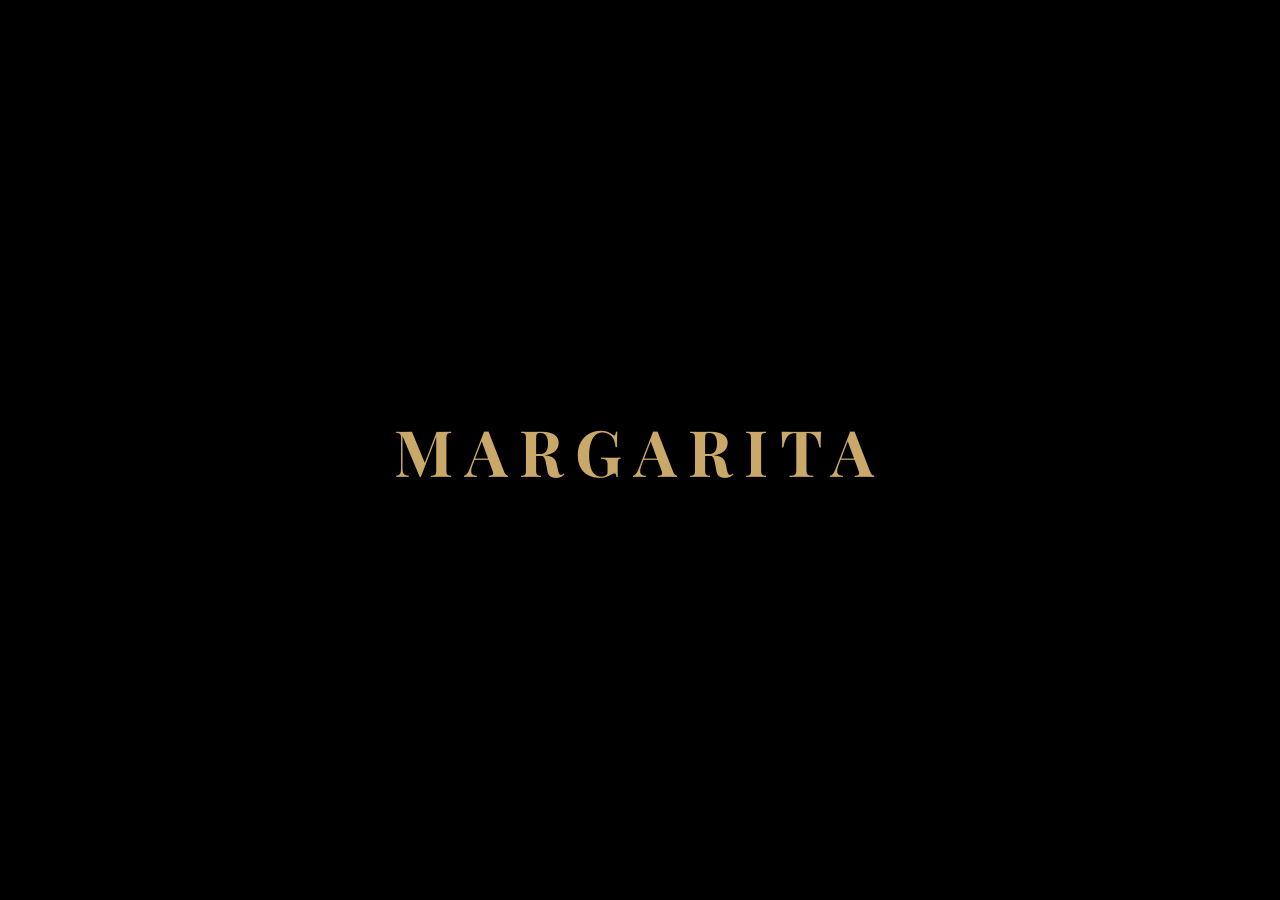
==== index.html @ dae19d85 "Number one" ====
<!DOCTYPE html>
<html lang="es">

<head>

  <meta charset="UTF-8">
  <meta name="viewport" content="width=device-width, initial-scale=1.0">

  <title>Margarita Aguilar Ruiz</title>

  <!-- FONTS -->

  <link rel="preconnect" href="https://fonts.googleapis.com">

  <link href="https://fonts.googleapis.com/css2?family=Playfair+Display:wght@400;600;700&family=Poppins:wght@300;400;500;600&display=swap" rel="stylesheet">

  <!-- CSS -->

  <link rel="stylesheet" href="style.css">

  <!-- GSAP -->

  <script src="https://cdnjs.cloudflare.com/ajax/libs/gsap/3.12.5/gsap.min.js"></script>

  <!-- SCROLL TRIGGER -->

  <script src="https://cdnjs.cloudflare.com/ajax/libs/gsap/3.12.5/ScrollTrigger.min.js"></script>

</head>

<body>

  <!-- LOADER -->

  <div class="loader">

    <h1>MARGARITA</h1>

  </div>

  <!-- NAVBAR -->

  <header class="navbar">

    <div class="logo">

      Margarita Aguilar Ruiz

    </div>

    <!-- MENU DESKTOP -->

    <nav class="desktop-nav">

<a href="index.html">Inicio</a>
<a href="obras.html">Obras</a>
<a href="autora.html">Autora</a>
<a href="blog.html">Blog</a>
<a href="contacto.html">Contacto</a>

    </nav>

    <!-- MENU MOBILE BUTTON -->

    <div class="menu-btn">

      <span></span>
      <span></span>
      <span></span>

    </div>

  </header>

  <!-- MOBILE MENU -->

  <div class="mobile-menu">

   <a href="index.html">Inicio</a>
<a href="obras.html">Obras</a>
<a href="autora.html">Autora</a>
<a href="blog.html">Blog</a>
<a href="contacto.html">Contacto</a>

  </div>

  <!-- HERO -->

  <section class="hero">

    <!-- OVERLAY -->

    <div class="overlay"></div>

    <!-- PARTICLES -->

    <div class="particles"></div>

    <!-- GLOW -->

    <div class="glow glow1"></div>
    <div class="glow glow2"></div>

    <!-- CONTENT -->

    <div class="hero-content">

      <p class="subtitle">

        Escritora contemporánea

      </p>

      <h1>

        Las historias no se cuentan...
        <span>se viven.</span>

      </h1>

      <p class="description">

        Literatura emocional, humana y cinematográfica.

      </p>

      <button class="hero-btn">

        Explorar obras

      </button>

    </div>

  </section>

  <!-- ABOUT -->

  <section class="about">

    <div class="about-text reveal">

      <p class="section-subtitle">

        Sobre Margarita

      </p>

      <h2>

        Palabras que nacen del alma.

      </h2>

      <p>

        Margarita Aguilar Ruiz transforma emociones,
        recuerdos y silencios en historias
        que dejan huella.

      </p>

    </div>

    <div class="about-image reveal">

      <img src="https://images.unsplash.com/photo-1494790108377-be9c29b29330?q=80&w=1200&auto=format&fit=crop" alt="Autora">

    </div>

  </section>

  <script src="script.js"></script>

</body>

</html>
---- style.css ----
*{
  margin:0;
  padding:0;
  box-sizing:border-box;
}

html{
  scroll-behavior:smooth;
}

body{
  background:#050505;
  color:#f5f2eb;
  font-family:'Poppins',sans-serif;
  overflow-x:hidden;
}

/* LOADER */

.loader{
  position:fixed;
  inset:0;

  background:#000;

  display:flex;
  align-items:center;
  justify-content:center;

  z-index:99999;
}

.loader h1{
  font-size:4rem;
  color:#c9a86a;
  letter-spacing:12px;

  font-family:'Playfair Display',serif;
}

/* NAVBAR */

.navbar{
  /* NAVBAR PREMIUM */

.navbar{

  position:fixed;

  top:20px;
  left:50%;

  transform:translateX(-50%);

  width:92%;

  padding:18px 40px;

  display:flex;
  justify-content:space-between;
  align-items:center;

  z-index:2000;

  border:1px solid rgba(255,255,255,.08);

  background:rgba(10,10,10,.45);

  backdrop-filter:blur(18px);

  border-radius:25px;

  box-shadow:
  0 10px 40px rgba(0,0,0,.35),
  inset 0 0 20px rgba(255,255,255,.02);

  transition:.4s;
}

/* NAVBAR HOVER */

.navbar:hover{

  border:1px solid rgba(201,168,106,.25);

  box-shadow:
  0 10px 60px rgba(0,0,0,.45),
  0 0 30px rgba(201,168,106,.08);

}

/* LOGO */

.logo{

  position:relative;

  font-family:'Playfair Display',serif;

  font-size:1.1rem;

  letter-spacing:3px;

  color:#fff;

  cursor:pointer;

  transition:.4s;
}

.logo::after{

  content:'';

  position:absolute;

  left:0;
  bottom:-8px;

  width:40%;

  height:1px;

  background:#c9a86a;

  transition:.4s;
}

.logo:hover{

  color:#c9a86a;

}

.logo:hover::after{

  width:100%;
}

/* NAVIGATION */

.desktop-nav{

  display:flex;
  align-items:center;

  gap:35px;
}

/* LINKS */

.desktop-nav a{

  position:relative;

  text-decoration:none;

  color:rgba(255,255,255,.85);

  font-size:.95rem;

  letter-spacing:1px;

  text-transform:uppercase;

  transition:.4s;

  padding:10px 0;
}

/* GOLD LINE */

.desktop-nav a::before{

  content:'';

  position:absolute;

  left:50%;
  bottom:0;

  width:0%;
  height:1px;

  background:#c9a86a;

  transform:translateX(-50%);

  transition:.4s;
}

/* GLOW EFFECT */

.desktop-nav a::after{

  content:'';

  position:absolute;

  inset:0;

  background:rgba(201,168,106,.08);

  border-radius:10px;

  opacity:0;

  transform:scale(.8);

  transition:.4s;

  z-index:-1;
}

/* HOVER */

.desktop-nav a:hover{

  color:#fff;

  transform:translateY(-2px);
}

.desktop-nav a:hover::before{

  width:100%;
}

.desktop-nav a:hover::after{

  opacity:1;

  transform:scale(1);
}

/* ACTIVE LINK */

.desktop-nav a.active{

  color:#c9a86a;
}

.desktop-nav a.active::before{

  width:100%;
}

/* MOBILE BUTTON */

.menu-btn{
  width:35px;
  height:25px;

  display:none;

  flex-direction:column;
  justify-content:space-between;

  cursor:pointer;

  z-index:2000;
}

.menu-btn span{
  width:100%;
  height:3px;

  background:#fff;

  border-radius:10px;

  transition:.4s;
}

/* MOBILE MENU */

.mobile-menu{
  position:fixed;

  top:0;
  right:-100%;

  width:100%;
  height:100vh;

  background:#050505;

  display:flex;
  flex-direction:column;
  justify-content:center;
  align-items:center;

  gap:40px;

  z-index:1500;

  transition:.6s;
}

.mobile-menu.active{
  right:0;
}

.mobile-menu a{
  color:white;
  text-decoration:none;

  font-size:2rem;

  font-family:'Playfair Display',serif;
}

/* HERO */

.hero{
  height:100vh;

  position:relative;

  display:flex;
  align-items:center;
  justify-content:center;

  overflow:hidden;

  background:url('https://images.unsplash.com/photo-1512820790803-83ca734da794?q=80&w=1974&auto=format&fit=crop');

  background-size:cover;
  background-position:center;
}

/* OVERLAY */

.overlay{
  position:absolute;
  inset:0;

  background:rgba(0,0,0,.72);
}

/* PARTICLES */

.particles{
  position:absolute;
  inset:0;

  background-image:
  radial-gradient(#c9a86a 1px, transparent 1px);

  background-size:50px 50px;

  opacity:.12;

  animation:particlesMove 18s linear infinite;
}

@keyframes particlesMove{

  from{
    transform:translateY(0);
  }

  to{
    transform:translateY(-120px);
  }

}

/* GLOW */

.glow{
  position:absolute;

  width:500px;
  height:500px;

  background:#c9a86a;

  border-radius:50%;

  filter:blur(160px);

  opacity:.08;
}

.glow1{
  top:-100px;
  left:-100px;
}

.glow2{
  bottom:-100px;
  right:-100px;
}

/* HERO CONTENT */

.hero-content{
  position:relative;
  z-index:5;

  width:80%;

  text-align:center;
}

.subtitle{
  color:#c9a86a;

  letter-spacing:5px;

  margin-bottom:20px;

  text-transform:uppercase;
}

.hero h1{
  font-size:6rem;

  line-height:1.1;

  font-family:'Playfair Display',serif;
}

.hero h1 span{
  display:block;
  color:#c9a86a;
}

.description{
  margin-top:25px;

  opacity:.8;

  font-size:1.1rem;
}

.hero-btn{
  margin-top:40px;

  padding:18px 45px;

  border:none;
  border-radius:50px;

  background:#c9a86a;

  color:#111;

  font-weight:600;

  cursor:pointer;

  transition:.4s;
}

.hero-btn:hover{
  transform:translateY(-8px);

  box-shadow:0 10px 40px rgba(201,168,106,.4);
}

/* ABOUT */

.about{
  min-height:100vh;

  padding:120px 8%;

  display:grid;
  grid-template-columns:1fr 1fr;

  gap:80px;

  align-items:center;
}

.section-subtitle{
  color:#c9a86a;

  letter-spacing:5px;

  margin-bottom:20px;

  text-transform:uppercase;
}

.about h2{
  font-size:4rem;

  margin-bottom:30px;

  font-family:'Playfair Display',serif;
}

.about p{
  line-height:2;

  opacity:.8;
}

.about-image img{
  width:100%;

  border-radius:20px;

  transition:.5s;
}

.about-image:hover img{
  transform:scale(1.03);
}

/* REVEAL */

.reveal{
  opacity:0;
  transform:translateY(100px);
}

/* RESPONSIVE */

@media(max-width:900px){

  .desktop-nav{
    display:none;
  }

  .menu-btn{
    display:flex;
  }

  .hero h1{
    font-size:3.2rem;
  }

  .about{
    grid-template-columns:1fr;
  }

  .about h2{
    font-size:2.5rem;
  }

}

@media(max-width:500px){

  .hero h1{
    font-size:2.4rem;
  }

  .description{
    font-size:.95rem;
  }

  .hero-btn{
    width:100%;
  }

  .logo{
    font-size:1rem;
  }

}
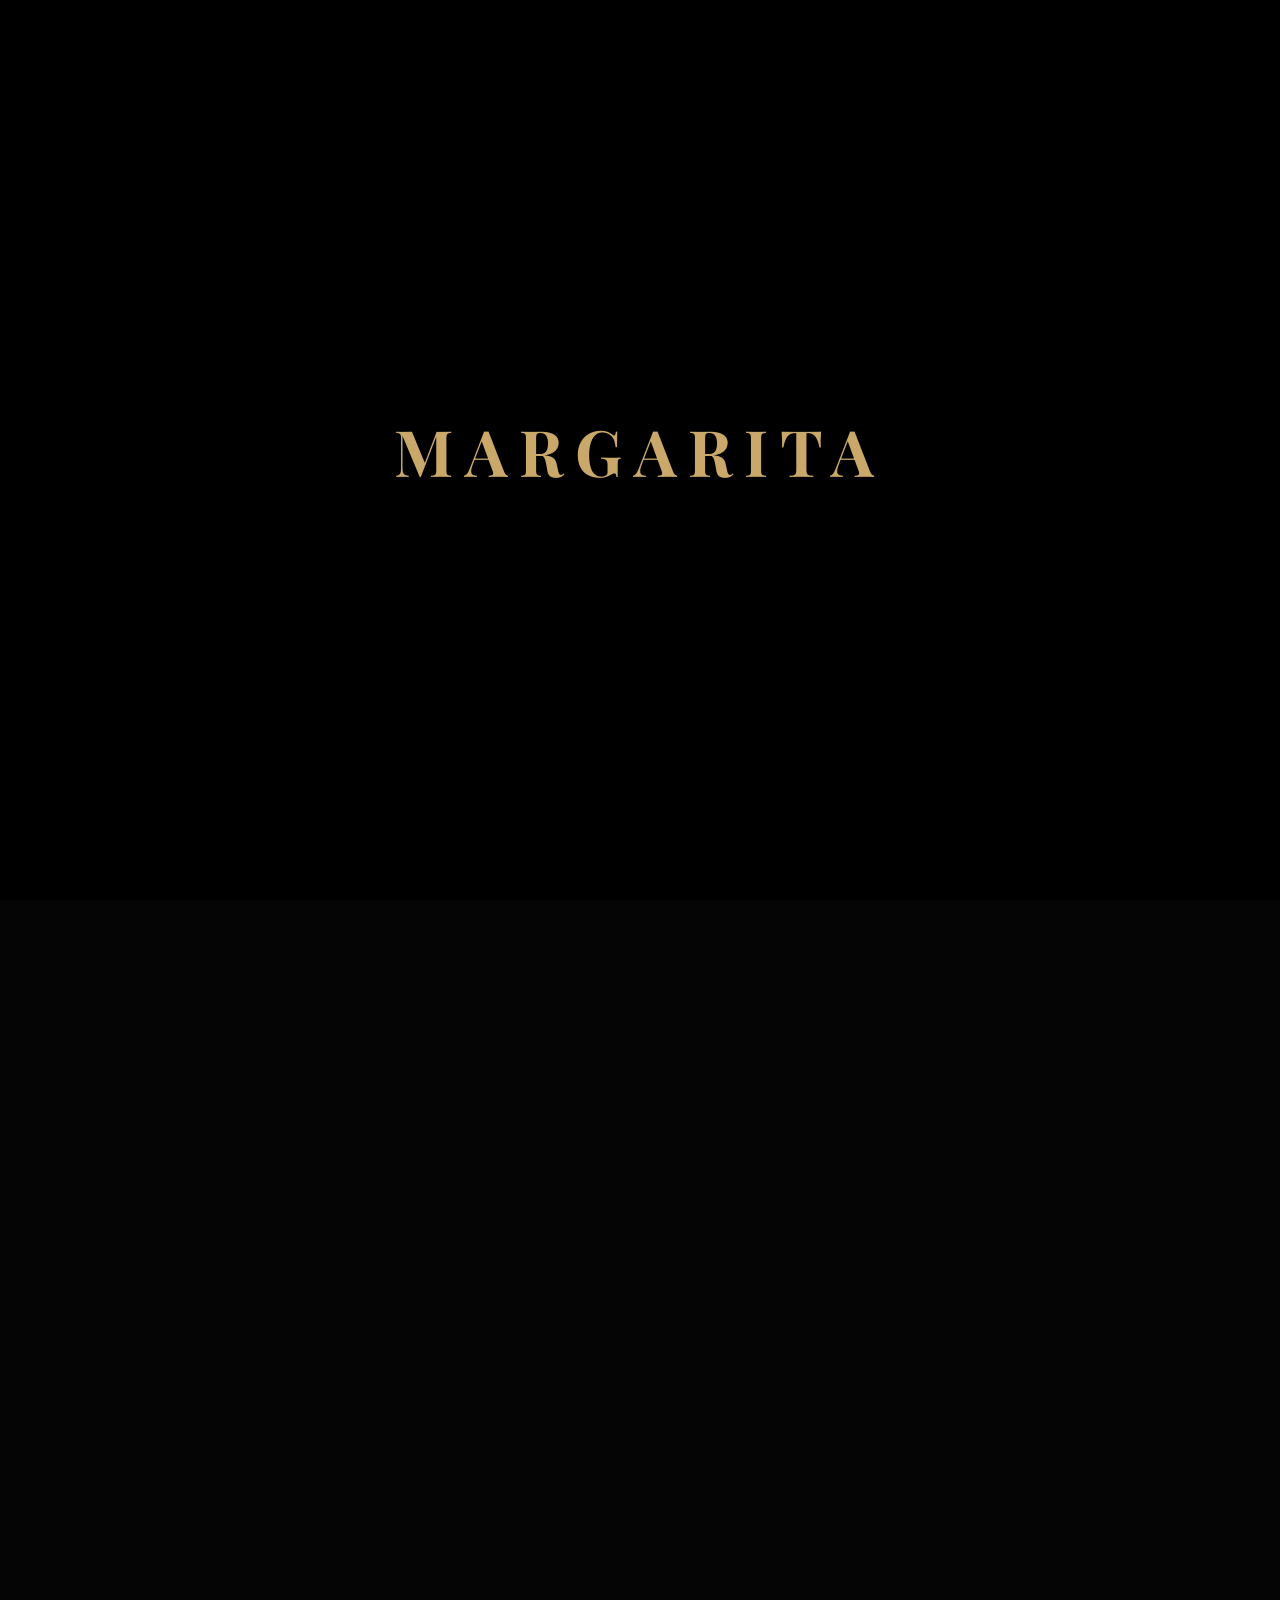
==== commit c55c83f0: "Update index.html" ====
--- a/index.html
+++ b/index.html
@@ -8,24 +8,603 @@
 
   <title>Margarita Aguilar Ruiz</title>
 
-  <!-- FONTS -->
+  <!-- GOOGLE FONTS -->
 
   <link rel="preconnect" href="https://fonts.googleapis.com">
 
   <link href="https://fonts.googleapis.com/css2?family=Playfair+Display:wght@400;600;700&family=Poppins:wght@300;400;500;600&display=swap" rel="stylesheet">
 
-  <!-- CSS -->
-
-  <link rel="stylesheet" href="style.css">
-
   <!-- GSAP -->
 
   <script src="https://cdnjs.cloudflare.com/ajax/libs/gsap/3.12.5/gsap.min.js"></script>
 
-  <!-- SCROLL TRIGGER -->
+  <!-- GSAP SCROLL -->
 
   <script src="https://cdnjs.cloudflare.com/ajax/libs/gsap/3.12.5/ScrollTrigger.min.js"></script>
 
+  <style>
+
+    *{
+      margin:0;
+      padding:0;
+      box-sizing:border-box;
+    }
+
+    html{
+      scroll-behavior:smooth;
+    }
+
+    body{
+      background:#050505;
+      color:#f5f2eb;
+      font-family:'Poppins',sans-serif;
+      overflow-x:hidden;
+    }
+
+    /* LOADER */
+
+    .loader{
+
+      position:fixed;
+      inset:0;
+
+      background:#000;
+
+      display:flex;
+      align-items:center;
+      justify-content:center;
+
+      z-index:99999;
+    }
+
+    .loader h1{
+
+      font-size:4rem;
+
+      color:#c9a86a;
+
+      letter-spacing:12px;
+
+      font-family:'Playfair Display',serif;
+    }
+
+    /* NAVBAR PREMIUM */
+
+    .navbar{
+
+      position:fixed;
+
+      top:20px;
+      left:50%;
+
+      transform:translateX(-50%);
+
+      width:92%;
+
+      padding:18px 40px;
+
+      display:flex;
+      justify-content:space-between;
+      align-items:center;
+
+      z-index:2000;
+
+      border:1px solid rgba(255,255,255,.08);
+
+      background:rgba(10,10,10,.45);
+
+      backdrop-filter:blur(18px);
+
+      border-radius:25px;
+
+      box-shadow:
+      0 10px 40px rgba(0,0,0,.35),
+      inset 0 0 20px rgba(255,255,255,.02);
+
+      transition:.4s;
+    }
+
+    .navbar:hover{
+
+      border:1px solid rgba(201,168,106,.25);
+
+      box-shadow:
+      0 10px 60px rgba(0,0,0,.45),
+      0 0 30px rgba(201,168,106,.08);
+    }
+
+    /* LOGO */
+
+    .logo{
+
+      position:relative;
+
+      font-family:'Playfair Display',serif;
+
+      font-size:1.1rem;
+
+      letter-spacing:3px;
+
+      color:#fff;
+
+      cursor:pointer;
+
+      transition:.4s;
+    }
+
+    .logo::after{
+
+      content:'';
+
+      position:absolute;
+
+      left:0;
+      bottom:-8px;
+
+      width:40%;
+      height:1px;
+
+      background:#c9a86a;
+
+      transition:.4s;
+    }
+
+    .logo:hover{
+
+      color:#c9a86a;
+    }
+
+    .logo:hover::after{
+
+      width:100%;
+    }
+
+    /* NAVIGATION */
+
+    .desktop-nav{
+
+      display:flex;
+      align-items:center;
+
+      gap:35px;
+    }
+
+    .desktop-nav a{
+
+      position:relative;
+
+      text-decoration:none;
+
+      color:rgba(255,255,255,.85);
+
+      font-size:.95rem;
+
+      letter-spacing:1px;
+
+      text-transform:uppercase;
+
+      transition:.4s;
+
+      padding:10px 0;
+    }
+
+    .desktop-nav a::before{
+
+      content:'';
+
+      position:absolute;
+
+      left:50%;
+      bottom:0;
+
+      width:0%;
+      height:1px;
+
+      background:#c9a86a;
+
+      transform:translateX(-50%);
+
+      transition:.4s;
+    }
+
+    .desktop-nav a::after{
+
+      content:'';
+
+      position:absolute;
+
+      inset:0;
+
+      background:rgba(201,168,106,.08);
+
+      border-radius:10px;
+
+      opacity:0;
+
+      transform:scale(.8);
+
+      transition:.4s;
+
+      z-index:-1;
+    }
+
+    .desktop-nav a:hover{
+
+      color:#fff;
+
+      transform:translateY(-2px);
+    }
+
+    .desktop-nav a:hover::before{
+
+      width:100%;
+    }
+
+    .desktop-nav a:hover::after{
+
+      opacity:1;
+
+      transform:scale(1);
+    }
+
+    .desktop-nav a.active{
+
+      color:#c9a86a;
+    }
+
+    .desktop-nav a.active::before{
+
+      width:100%;
+    }
+
+    /* MOBILE BUTTON */
+
+    .menu-btn{
+
+      width:35px;
+      height:25px;
+
+      display:none;
+
+      flex-direction:column;
+      justify-content:space-between;
+
+      cursor:pointer;
+
+      z-index:3000;
+    }
+
+    .menu-btn span{
+
+      width:100%;
+      height:3px;
+
+      background:#fff;
+
+      border-radius:10px;
+
+      transition:.4s;
+    }
+
+    /* MOBILE MENU */
+
+    .mobile-menu{
+
+      position:fixed;
+
+      top:0;
+      right:-100%;
+
+      width:100%;
+      height:100vh;
+
+      background:#050505;
+
+      display:flex;
+      flex-direction:column;
+      justify-content:center;
+      align-items:center;
+
+      gap:40px;
+
+      z-index:2500;
+
+      transition:.6s;
+    }
+
+    .mobile-menu.active{
+
+      right:0;
+    }
+
+    .mobile-menu a{
+
+      color:white;
+
+      text-decoration:none;
+
+      font-size:2rem;
+
+      font-family:'Playfair Display',serif;
+    }
+
+    /* HERO */
+
+    .hero{
+
+      height:100vh;
+
+      position:relative;
+
+      display:flex;
+      align-items:center;
+      justify-content:center;
+
+      overflow:hidden;
+
+      background:url('https://images.unsplash.com/photo-1512820790803-83ca734da794?q=80&w=1974&auto=format&fit=crop');
+
+      background-size:cover;
+      background-position:center;
+    }
+
+    /* OVERLAY */
+
+    .overlay{
+
+      position:absolute;
+      inset:0;
+
+      background:rgba(0,0,0,.72);
+    }
+
+    /* PARTICLES */
+
+    .particles{
+
+      position:absolute;
+      inset:0;
+
+      background-image:
+      radial-gradient(#c9a86a 1px, transparent 1px);
+
+      background-size:50px 50px;
+
+      opacity:.12;
+
+      animation:particlesMove 18s linear infinite;
+    }
+
+    @keyframes particlesMove{
+
+      from{
+        transform:translateY(0);
+      }
+
+      to{
+        transform:translateY(-120px);
+      }
+    }
+
+    /* GLOW */
+
+    .glow{
+
+      position:absolute;
+
+      width:500px;
+      height:500px;
+
+      background:#c9a86a;
+
+      border-radius:50%;
+
+      filter:blur(160px);
+
+      opacity:.08;
+    }
+
+    .glow1{
+
+      top:-100px;
+      left:-100px;
+    }
+
+    .glow2{
+
+      bottom:-100px;
+      right:-100px;
+    }
+
+    /* HERO CONTENT */
+
+    .hero-content{
+
+      position:relative;
+      z-index:5;
+
+      width:80%;
+
+      text-align:center;
+    }
+
+    .subtitle{
+
+      color:#c9a86a;
+
+      letter-spacing:5px;
+
+      margin-bottom:20px;
+
+      text-transform:uppercase;
+    }
+
+    .hero h1{
+
+      font-size:6rem;
+
+      line-height:1.1;
+
+      font-family:'Playfair Display',serif;
+    }
+
+    .hero h1 span{
+
+      display:block;
+
+      color:#c9a86a;
+    }
+
+    .description{
+
+      margin-top:25px;
+
+      opacity:.8;
+
+      font-size:1.1rem;
+    }
+
+    .hero-btn{
+
+      margin-top:40px;
+
+      padding:18px 45px;
+
+      border:none;
+      border-radius:50px;
+
+      background:#c9a86a;
+
+      color:#111;
+
+      font-weight:600;
+
+      cursor:pointer;
+
+      transition:.4s;
+    }
+
+    .hero-btn:hover{
+
+      transform:translateY(-8px);
+
+      box-shadow:0 10px 40px rgba(201,168,106,.4);
+    }
+
+    /* ABOUT */
+
+    .about{
+
+      min-height:100vh;
+
+      padding:120px 8%;
+
+      display:grid;
+      grid-template-columns:1fr 1fr;
+
+      gap:80px;
+
+      align-items:center;
+    }
+
+    .section-subtitle{
+
+      color:#c9a86a;
+
+      letter-spacing:5px;
+
+      margin-bottom:20px;
+
+      text-transform:uppercase;
+    }
+
+    .about h2{
+
+      font-size:4rem;
+
+      margin-bottom:30px;
+
+      font-family:'Playfair Display',serif;
+    }
+
+    .about p{
+
+      line-height:2;
+
+      opacity:.8;
+    }
+
+    .about-image img{
+
+      width:100%;
+
+      border-radius:20px;
+
+      transition:.5s;
+    }
+
+    .about-image:hover img{
+
+      transform:scale(1.03);
+    }
+
+    /* REVEAL */
+
+    .reveal{
+
+      opacity:0;
+
+      transform:translateY(100px);
+    }
+
+    /* RESPONSIVE */
+
+    @media(max-width:900px){
+
+      .desktop-nav{
+        display:none;
+      }
+
+      .menu-btn{
+        display:flex;
+      }
+
+      .hero h1{
+        font-size:3.2rem;
+      }
+
+      .about{
+        grid-template-columns:1fr;
+      }
+
+      .about h2{
+        font-size:2.5rem;
+      }
+
+    }
+
+    @media(max-width:500px){
+
+      .hero h1{
+        font-size:2.3rem;
+      }
+
+      .description{
+        font-size:.95rem;
+      }
+
+      .hero-btn{
+        width:100%;
+      }
+
+      .logo{
+        font-size:.9rem;
+      }
+
+    }
+
+  </style>
+
 </head>
 
 <body>
@@ -52,15 +631,15 @@
 
     <nav class="desktop-nav">
 
-<a href="index.html">Inicio</a>
-<a href="obras.html">Obras</a>
-<a href="autora.html">Autora</a>
-<a href="blog.html">Blog</a>
-<a href="contacto.html">Contacto</a>
+      <a class="active" href="#">Inicio</a>
+      <a href="#">Obras</a>
+      <a href="#">Autora</a>
+      <a href="#">Blog</a>
+      <a href="#">Contacto</a>
 
     </nav>
 
-    <!-- MENU MOBILE BUTTON -->
+    <!-- MOBILE BUTTON -->
 
     <div class="menu-btn">
 
@@ -76,11 +655,11 @@
 
   <div class="mobile-menu">
 
-   <a href="index.html">Inicio</a>
-<a href="obras.html">Obras</a>
-<a href="autora.html">Autora</a>
-<a href="blog.html">Blog</a>
-<a href="contacto.html">Contacto</a>
+    <a href="#">Inicio</a>
+    <a href="#">Obras</a>
+    <a href="#">Autora</a>
+    <a href="#">Blog</a>
+    <a href="#">Contacto</a>
 
   </div>
 
@@ -101,7 +680,7 @@
     <div class="glow glow1"></div>
     <div class="glow glow2"></div>
 
-    <!-- CONTENT -->
+    <!-- HERO CONTENT -->
 
     <div class="hero-content">
 
@@ -170,8 +749,147 @@
 
   </section>
 
-  <script src="script.js"></script>
+  <script>
+
+    // GSAP
+
+    gsap.registerPlugin(ScrollTrigger);
+
+    // LOADER
+
+    gsap.to(".loader",{
+
+      opacity:0,
+      duration:1.5,
+      delay:1.5,
+
+      onComplete:()=>{
+
+        document.querySelector(".loader").style.display="none";
+
+      }
+
+    });
+
+    // HERO ANIMATIONS
+
+    gsap.from(".subtitle",{
+
+      y:40,
+      opacity:0,
+      duration:1,
+      delay:2
+
+    });
+
+    gsap.from("h1",{
+
+      y:80,
+      opacity:0,
+      duration:1.2,
+      delay:2.2
+
+    });
+
+    gsap.from(".description",{
+
+      y:40,
+      opacity:0,
+      duration:1,
+      delay:2.5
+
+    });
+
+    gsap.from(".hero-btn",{
+
+      y:40,
+      opacity:0,
+      duration:1,
+      delay:2.8
+
+    });
+
+    // SCROLL REVEAL
+
+    gsap.utils.toArray(".reveal").forEach((element)=>{
+
+      gsap.to(element,{
+
+        scrollTrigger:{
+          trigger:element,
+          start:"top 80%"
+        },
+
+        y:0,
+        opacity:1,
+
+        duration:1.4,
+
+        ease:"power4.out"
+
+      });
+
+    });
+
+    // PARALLAX
+
+    window.addEventListener("scroll",()=>{
+
+      const scroll = window.pageYOffset;
+
+      gsap.to(".hero-content",{
+
+        y:scroll * 0.25,
+        duration:1
+
+      });
+
+    });
+
+    // MOBILE MENU
+
+    const menuBtn = document.querySelector(".menu-btn");
+
+    const mobileMenu = document.querySelector(".mobile-menu");
+
+    menuBtn.addEventListener("click",()=>{
+
+      mobileMenu.classList.toggle("active");
+
+    });
+
+    // NAVBAR SCROLL EFFECT
+
+    window.addEventListener("scroll",()=>{
+
+      const navbar = document.querySelector(".navbar");
+
+      if(window.scrollY > 50){
+
+        navbar.style.background = "rgba(5,5,5,.75)";
+
+        navbar.style.padding = "15px 35px";
+
+        navbar.style.border =
+        "1px solid rgba(201,168,106,.18)";
+
+      }
+
+      else{
+
+        navbar.style.background =
+        "rgba(10,10,10,.45)";
+
+        navbar.style.padding = "18px 40px";
+
+        navbar.style.border =
+        "1px solid rgba(255,255,255,.08)";
+      }
+
+    });
+
+  </script>
 
 </body>
 
-</html>+</html>
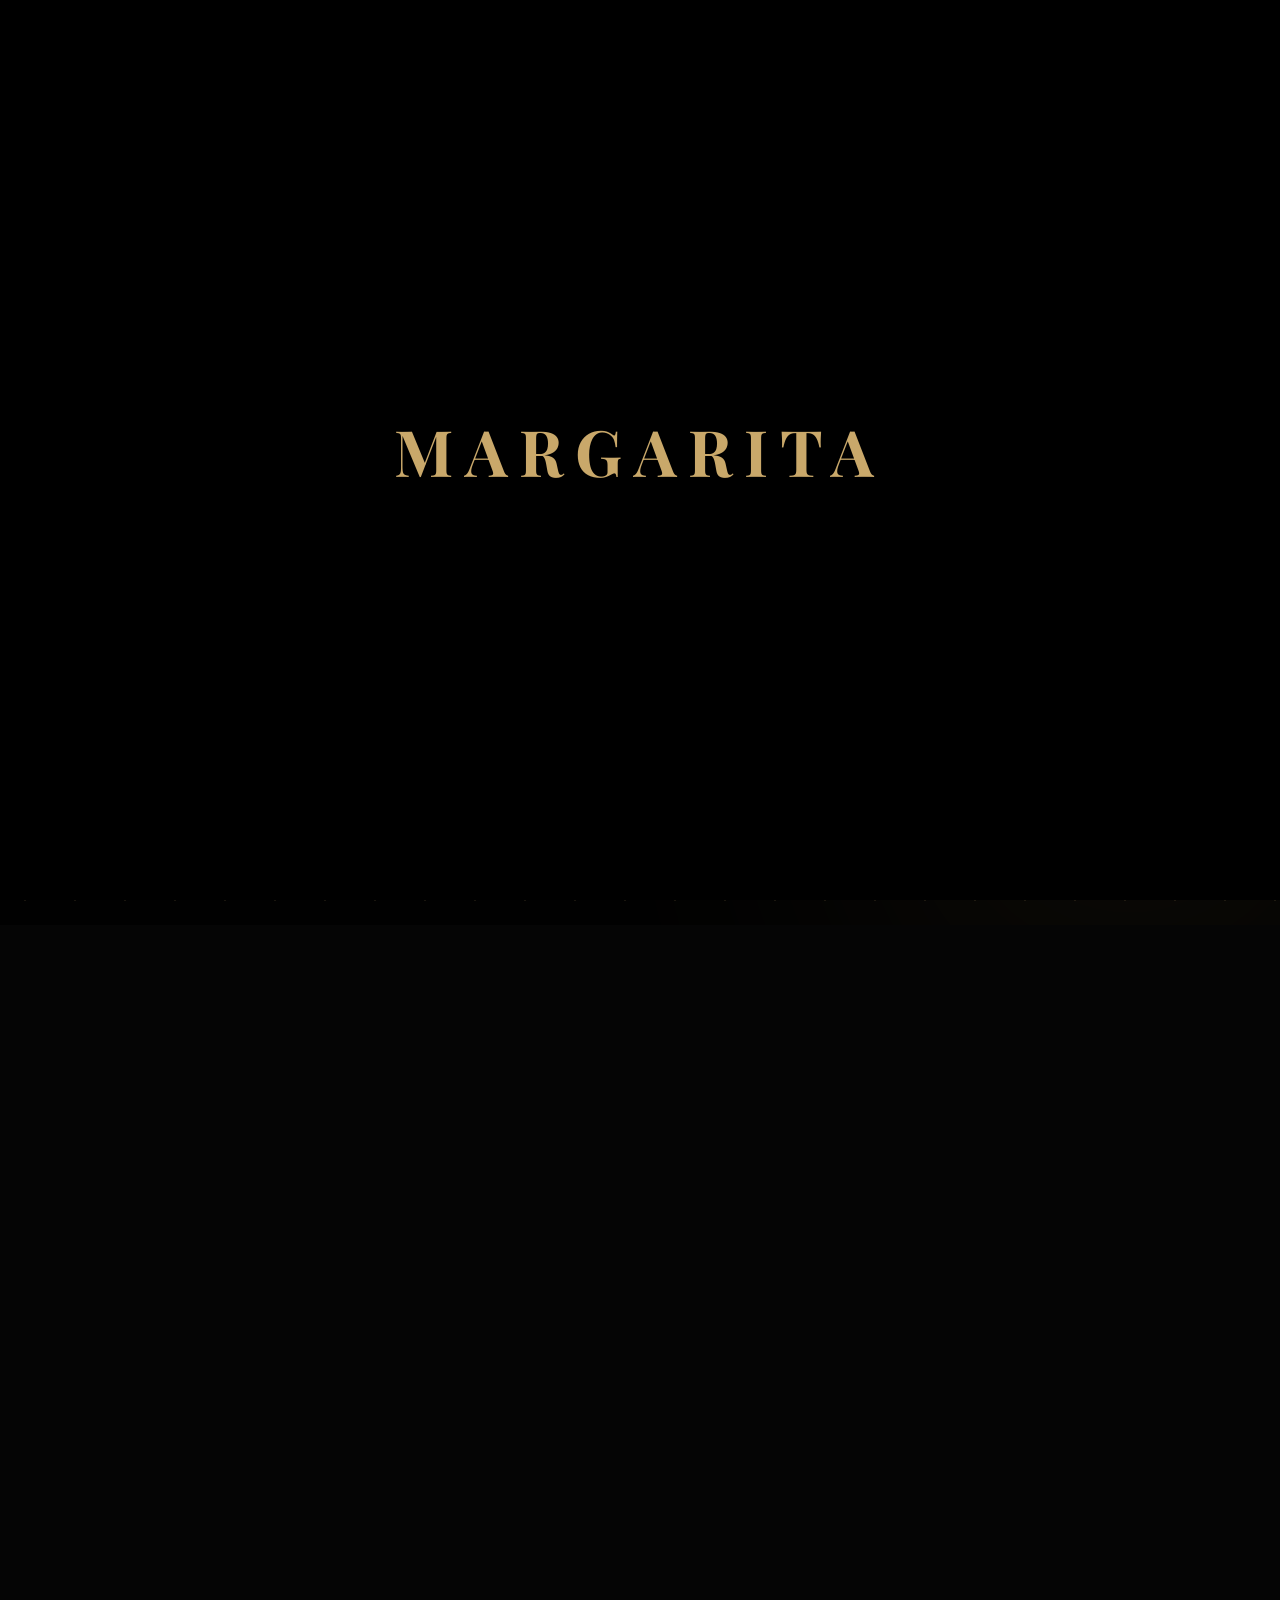
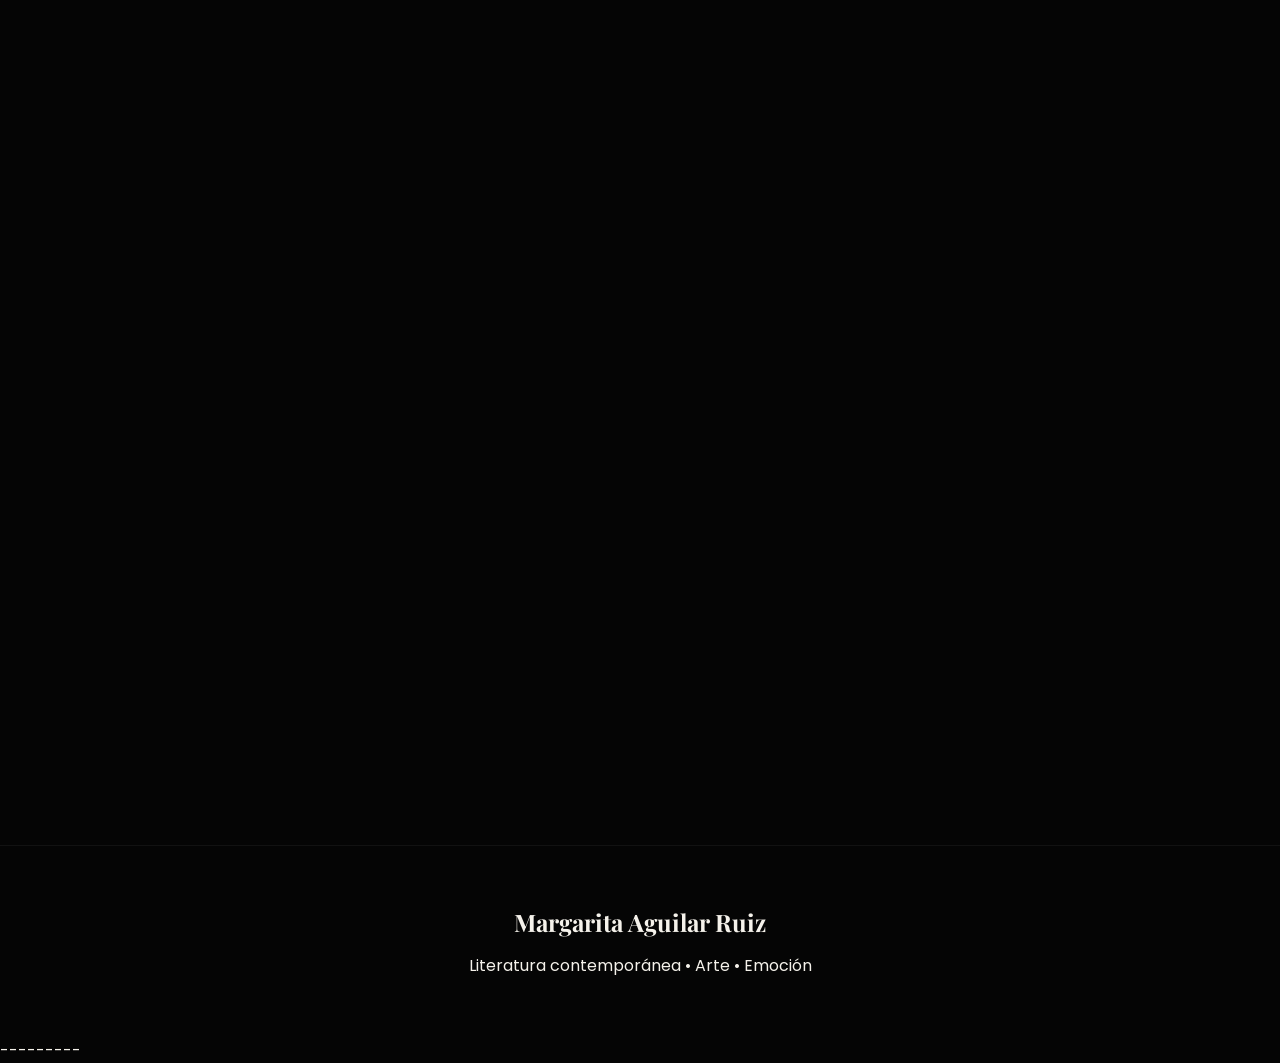
==== commit 4be59761: "Add files via upload" ====
--- a/index.html
+++ b/index.html
@@ -7,6 +7,7 @@
   <meta name="viewport" content="width=device-width, initial-scale=1.0">
 
   <title>Margarita Aguilar Ruiz</title>
+<link rel="icon" type="image/x-icon"href="/assets/images/favicon.ico"
 
   <!-- GOOGLE FONTS -->
 
@@ -603,10 +604,403 @@
 
     }
 
+/* QUOTE SECTION */
+
+.quote-section{
+
+  height:70vh;
+
+  position:relative;
+
+  display:flex;
+  align-items:center;
+  justify-content:center;
+
+  overflow:hidden;
+
+  background:url('https://images.unsplash.com/photo-1524995997946-a1c2e315a42f?q=80&w=2000&auto=format&fit=crop');
+
+  background-size:cover;
+  background-position:center;
+}
+
+.quote-overlay{
+
+  position:absolute;
+  inset:0;
+
+  background:rgba(0,0,0,.7);
+}
+
+.quote-content{
+
+  position:relative;
+  z-index:5;
+
+  width:80%;
+
+  text-align:center;
+}
+
+.quote-text{
+
+  font-size:3rem;
+
+  line-height:1.4;
+
+  font-family:'Playfair Display',serif;
+
+  color:#f5f2eb;
+}
+
+/* SECTION HEADER */
+
+.section-header{
+
+  text-align:center;
+
+  margin-bottom:80px;
+}
+
+/* BOOKS */
+
+.books{
+
+  padding:140px 8%;
+
+  background:#080808;
+}
+
+.books-grid{
+
+  display:grid;
+  grid-template-columns:repeat(auto-fit,minmax(300px,1fr));
+
+  gap:40px;
+}
+
+.book-card{
+
+  background:rgba(255,255,255,.03);
+
+  border:1px solid rgba(255,255,255,.05);
+
+  border-radius:25px;
+
+  overflow:hidden;
+
+  transition:.5s;
+
+  backdrop-filter:blur(10px);
+}
+
+.book-card:hover{
+
+  transform:translateY(-15px);
+
+  border:1px solid rgba(201,168,106,.2);
+
+  box-shadow:0 20px 60px rgba(0,0,0,.4);
+}
+
+.book-image{
+
+  overflow:hidden;
+}
+
+.book-image img{
+
+  width:100%;
+
+  height:400px;
+
+  object-fit:cover;
+
+  transition:.6s;
+}
+
+.book-card:hover img{
+
+  transform:scale(1.08);
+}
+
+.book-info{
+
+  padding:30px;
+}
+
+.book-info h3{
+
+  font-size:2rem;
+
+  margin-bottom:20px;
+
+  font-family:'Playfair Display',serif;
+}
+
+.book-info p{
+
+  opacity:.7;
+
+  line-height:1.8;
+}
+
+.book-info button{
+
+  margin-top:30px;
+
+  padding:14px 35px;
+
+  border:none;
+
+  border-radius:50px;
+
+  background:#c9a86a;
+
+  color:#111;
+
+  cursor:pointer;
+
+  font-weight:600;
+
+  transition:.4s;
+}
+
+.book-info button:hover{
+
+  transform:translateY(-5px);
+
+  box-shadow:0 10px 30px rgba(201,168,106,.3);
+}
+
+/* STATS */
+
+.stats{
+
+  padding:120px 8%;
+
+  display:grid;
+  grid-template-columns:repeat(auto-fit,minmax(250px,1fr));
+
+  gap:40px;
+
+  text-align:center;
+}
+
+.stat-box{
+
+  padding:50px;
+
+  border-radius:25px;
+
+  background:rgba(255,255,255,.03);
+
+  border:1px solid rgba(255,255,255,.05);
+
+  transition:.4s;
+}
+
+.stat-box:hover{
+
+  transform:translateY(-10px);
+
+  border:1px solid rgba(201,168,106,.2);
+}
+
+.stat-box h2{
+
+  font-size:4rem;
+
+  color:#c9a86a;
+
+  margin-bottom:15px;
+}
+
+/* BLOG */
+
+.blog{
+
+  padding:140px 8%;
+}
+
+.blog-grid{
+
+  display:grid;
+  grid-template-columns:repeat(auto-fit,minmax(350px,1fr));
+
+  gap:40px;
+}
+
+.blog-card{
+
+  background:rgba(255,255,255,.03);
+
+  border-radius:25px;
+
+  overflow:hidden;
+
+  transition:.5s;
+}
+
+.blog-card:hover{
+
+  transform:translateY(-15px);
+}
+
+.blog-card img{
+
+  width:100%;
+
+  height:300px;
+
+  object-fit:cover;
+}
+
+.blog-content{
+
+  padding:30px;
+}
+
+.blog-content h3{
+
+  font-size:2rem;
+
+  margin-bottom:20px;
+
+  font-family:'Playfair Display',serif;
+}
+
+/* CONTACT */
+
+.contact{
+
+  padding:140px 8%;
+}
+
+.contact-box{
+
+  max-width:800px;
+
+  margin:auto;
+
+  padding:60px;
+
+  border-radius:30px;
+
+  background:rgba(255,255,255,.03);
+
+  border:1px solid rgba(255,255,255,.05);
+
+  backdrop-filter:blur(10px);
+}
+
+.contact form{
+
+  display:flex;
+  flex-direction:column;
+
+  gap:25px;
+
+  margin-top:40px;
+}
+
+.contact input,
+.contact textarea{
+
+  width:100%;
+
+  padding:18px;
+
+  background:#111;
+
+  border:none;
+
+  border-radius:15px;
+
+  color:white;
+
+  font-family:'Poppins',sans-serif;
+}
+
+.contact textarea{
+
+  min-height:180px;
+
+  resize:none;
+}
+
+.contact button{
+
+  padding:18px;
+
+  border:none;
+
+  border-radius:50px;
+
+  background:#c9a86a;
+
+  color:#111;
+
+  font-weight:600;
+
+  cursor:pointer;
+
+  transition:.4s;
+}
+
+.contact button:hover{
+
+  transform:translateY(-5px);
+
+  box-shadow:0 10px 30px rgba(201,168,106,.3);
+}
+
+/* FOOTER */
+
+footer{
+
+  padding:60px 8%;
+
+  text-align:center;
+
+  border-top:1px solid rgba(255,255,255,.05);
+}
+
+footer h2{
+
+  font-family:'Playfair Display',serif;
+
+  margin-bottom:15px;
+}
+
+/* RESPONSIVE */
+
+@media(max-width:768px){
+
+  .quote-text{
+
+    font-size:2rem;
+  }
+
+  .book-image img{
+
+    height:300px;
+  }
+
+}
+
   </style>
 
 </head>
 
+
+
+
+---------
+
+
+
+
 <body>
 
   <!-- LOADER -->
@@ -623,7 +1017,7 @@
 
     <div class="logo">
 
-      Margarita Aguilar Ruiz
+      Margarita Aguilar - Novelista
 
     </div>
 
@@ -631,11 +1025,13 @@
 
     <nav class="desktop-nav">
 
-      <a class="active" href="#">Inicio</a>
-      <a href="#">Obras</a>
-      <a href="#">Autora</a>
-      <a href="#">Blog</a>
-      <a href="#">Contacto</a>
+      <a href="index.html">Inicio</a>
+    <a href="libros.html">Libros</a>
+    <a href="Editorial.html">Editorial</a>
+    <a href="autora.html">Autora</a>
+    <a href="Notadeprensa.html">Nota deprensa</a>
+    <a href="blog.html">Blog</a>
+    <a href="contacto.html">Contacto</a>
 
     </nav>
 
@@ -655,11 +1051,13 @@
 
   <div class="mobile-menu">
 
-    <a href="#">Inicio</a>
-    <a href="#">Obras</a>
-    <a href="#">Autora</a>
-    <a href="#">Blog</a>
-    <a href="#">Contacto</a>
+    <a href="index.html">Inicio</a>
+    <a href="libros.html">Libros</a>
+    <a href="Editorial.html">Editorial</a>
+    <a href="autora.html">Autora</a>
+    <a href="Notadeprensa.html">Nota deprensa</a>
+    <a href="blog.html">Blog</a>
+    <a href="contacto.html">Contacto</a>
 
   </div>
 
@@ -686,7 +1084,7 @@
 
       <p class="subtitle">
 
-        Escritora contemporánea
+        Margarita Aguilar Ruiz
 
       </p>
 
@@ -699,7 +1097,7 @@
 
       <p class="description">
 
-        Literatura emocional, humana y cinematográfica.
+        
 
       </p>
 
@@ -721,7 +1119,7 @@
 
       <p class="section-subtitle">
 
-        Sobre Margarita
+         Un poco sobre Margarita  Aguilar
 
       </p>
 
@@ -733,9 +1131,11 @@
 
       <p>
 
-        Margarita Aguilar Ruiz transforma emociones,
-        recuerdos y silencios en historias
-        que dejan huella.
+        
+Margarita Aguilar Ruiz, conocida como Alessandra del Mar, es una escritora mexicana nacida el 25 de abril de 1972. Médica especialista en Salud Pública y maestra en Desarrollo Rural, Ecología y Escritura Creativa, ha destacado como escritora, actriz, columnista y promotora cultural y social en Chiapas. Fue fundadora de la revista *UNACH CUNCTIS ORITUR LUX*, creadora de teatro educativo para la salud, líder de programas de salud pública y colaboradora de la OPS/OMS. También ha sido reconocida con premios como “Mujer del Año 2016” y el pergamino Juan Rulfo en 2018.
+
+Su obra literaria aborda la libertad femenina, el erotismo, la denuncia social y la identidad de la mujer a través de múltiples personajes y experiencias. En sus textos mezcla temas como el amor, el poder, la marginalidad, la espiritualidad y la vida urbana, mostrando distintas facetas del ser femenino y de la realidad social mexicana.
+
 
       </p>
 
@@ -743,13 +1143,345 @@
 
     <div class="about-image reveal">
 
-      <img src="https://images.unsplash.com/photo-1494790108377-be9c29b29330?q=80&w=1200&auto=format&fit=crop" alt="Autora">
+      <img src="https://elemblob.blob.core.windows.net/media/club15a7caf7865c53_500w.jpg" alt="Autora">
 
     </div>
 
   </section>
 
+<!-- ========================= -->
+<!-- SEGUNDA PARTE DE LA WEB -->
+<!-- ========================= -->
+
+<!-- FRASE CINEMATOGRÁFICA -->
+
+<section class="quote-section">
+
+  <div class="quote-overlay"></div>
+
+  <div class="quote-content reveal">
+
+    <p class="quote-text">
+
+      “La literatura no cambia al mundo...
+      cambia a las personas que cambiarán el mundo.”
+
+    </p>
+
+  </div>
+
+</section>
+
+<!-- LIBROS -->
+
+<section class="books">
+
+  <div class="section-header reveal">
+
+    <p class="section-subtitle">
+      Obras destacadas
+    </p>
+
+    <h2>
+      Historias que dejan huella.
+    </h2>
+
+  </div>
+
+  <div class="books-grid">
+
+    <!-- BOOK 1 -->
+
+    <div class="book-card reveal">
+
+      <div class="book-image">
+
+        <img src="https://images.unsplash.com/photo-1544947950-fa07a98d237f?q=80&w=1200&auto=format&fit=crop" alt="Libro">
+
+      </div>
+
+      <div class="book-info">
+
+        <h3>
+          Sombras del alma
+        </h3>
+
+        <p>
+
+          Una historia emocional sobre memoria,
+          pérdida y redención.
+
+        </p>
+
+        <button>
+
+          Leer más
+
+        </button>
+
+      </div>
+
+    </div>
+
+    <!-- BOOK 2 -->
+
+    <div class="book-card reveal">
+
+      <div class="book-image">
+
+        <img src="https://images.unsplash.com/photo-1516979187457-637abb4f9353?q=80&w=1200&auto=format&fit=crop" alt="Libro">
+
+      </div>
+
+      <div class="book-info">
+
+        <h3>
+          El eco del silencio
+        </h3>
+
+        <p>
+
+          Una obra introspectiva llena
+          de sensibilidad humana.
+
+        </p>
+
+        <button>
+
+          Leer más
+
+        </button>
+
+      </div>
+
+    </div>
+
+    <!-- BOOK 3 -->
+
+    <div class="book-card reveal">
+
+      <div class="book-image">
+
+        <img src="https://images.unsplash.com/photo-1519682337058-a94d519337bc?q=80&w=1200&auto=format&fit=crop" alt="Libro">
+
+      </div>
+
+      <div class="book-info">
+
+        <h3>
+          Cartas a la noche
+        </h3>
+
+        <p>
+
+          Fragmentos de emociones convertidos
+          en poesía contemporánea.
+
+        </p>
+
+        <button>
+
+          Leer más
+
+        </button>
+
+      </div>
+
+    </div>
+
+  </div>
+
+</section>
+
+<!-- ESTADÍSTICAS -->
+
+<section class="stats">
+
+  <div class="stat-box reveal">
+
+    <h2>
+      +12
+    </h2>
+
+    <p>
+      Obras publicadas
+    </p>
+
+  </div>
+
+  <div class="stat-box reveal">
+
+    <h2>
+      +40K
+    </h2>
+
+    <p>
+      Lectores
+    </p>
+
+  </div>
+
+  <div class="stat-box reveal">
+
+    <h2>
+      +25
+    </h2>
+
+    <p>
+      Conferencias
+    </p>
+
+  </div>
+
+</section>
+
+<!-- BLOG -->
+
+<section class="blog">
+
+  <div class="section-header reveal">
+
+    <p class="section-subtitle">
+
+      Reflexiones
+
+    </p>
+
+    <h2>
+
+      Pensamientos y escritos.
+
+    </h2>
+
+  </div>
+
+  <div class="blog-grid">
+
+    <!-- CARD -->
+
+    <div class="blog-card reveal">
+
+      <img src="https://images.unsplash.com/photo-1455390582262-044cdead277a?q=80&w=1200&auto=format&fit=crop">
+
+      <div class="blog-content">
+
+        <h3>
+
+          El arte de escribir emociones
+
+        </h3>
+
+        <p>
+
+          Reflexiones sobre la literatura
+          contemporánea y la sensibilidad humana.
+
+        </p>
+
+      </div>
+
+    </div>
+
+    <!-- CARD -->
+
+    <div class="blog-card reveal">
+
+      <img src="https://images.unsplash.com/photo-1512820790803-83ca734da794?q=80&w=1200&auto=format&fit=crop">
+
+      <div class="blog-content">
+
+        <h3>
+
+          Historias que permanecen
+
+        </h3>
+
+        <p>
+
+          Cómo las palabras pueden transformar
+          la memoria colectiva.
+
+        </p>
+
+      </div>
+
+    </div>
+
+  </div>
+
+</section>
+
+<!-- CONTACTO -->
+
+<section class="contact">
+
+  <div class="contact-box reveal">
+
+    <p class="section-subtitle">
+
+      Contacto
+
+    </p>
+
+    <h2>
+
+      Conectemos.
+
+    </h2>
+
+    <form>
+
+      <input type="text" placeholder="Nombre">
+
+      <input type="email" placeholder="Correo">
+
+      <textarea placeholder="Mensaje"></textarea>
+
+      <button>
+
+        Enviar mensaje
+
+      </button>
+
+    </form>
+
+  </div>
+
+</section>
+
+<!-- FOOTER -->
+
+<footer>
+
+  <h2>
+
+    Margarita Aguilar Ruiz
+
+  </h2>
+
+  <p>
+
+    Literatura contemporánea • Arte • Emoción
+
+  </p>
+
+</footer>
+
+
+
+
+---------
+
+
+
+
+
+
+
   <script>
+
+
+
 
     // GSAP
 
@@ -888,8 +1620,11 @@
 
     });
 
+    
+
+   
   </script>
 
 </body>
 
-</html>
+</html>
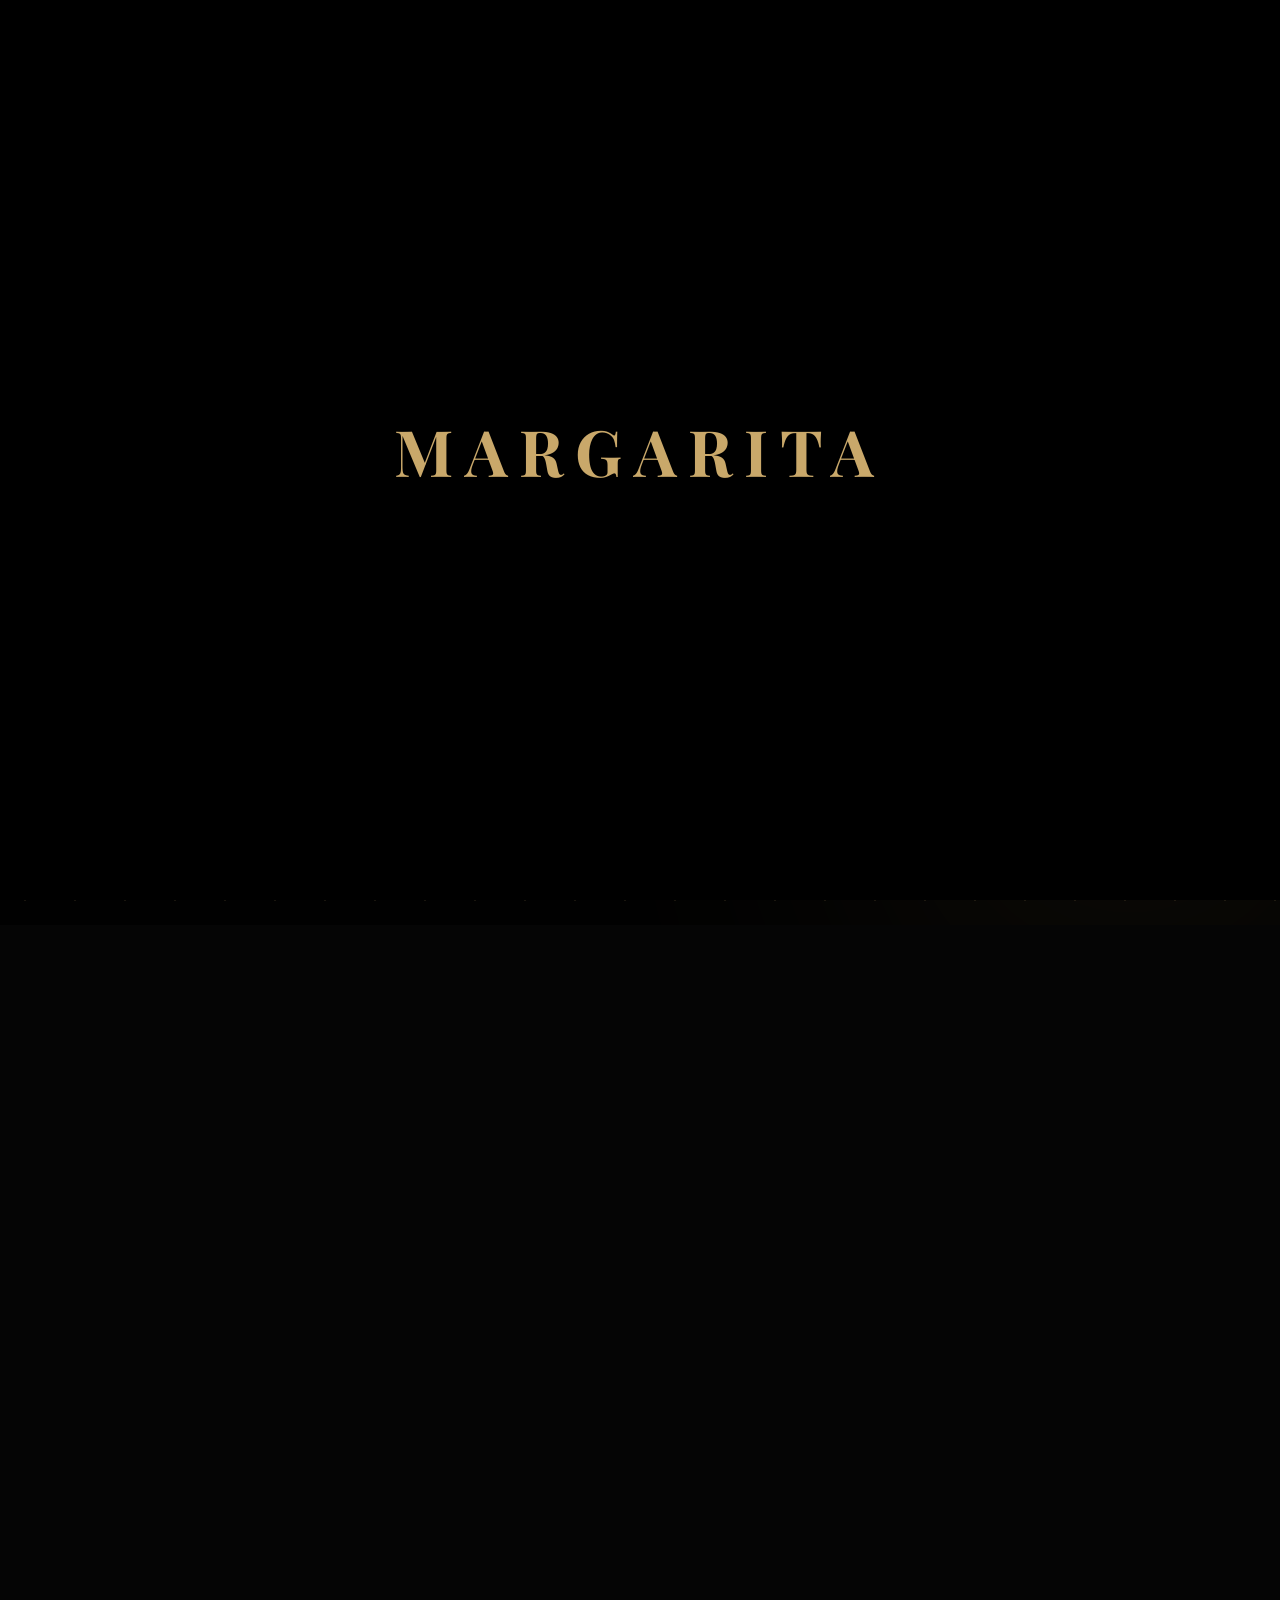
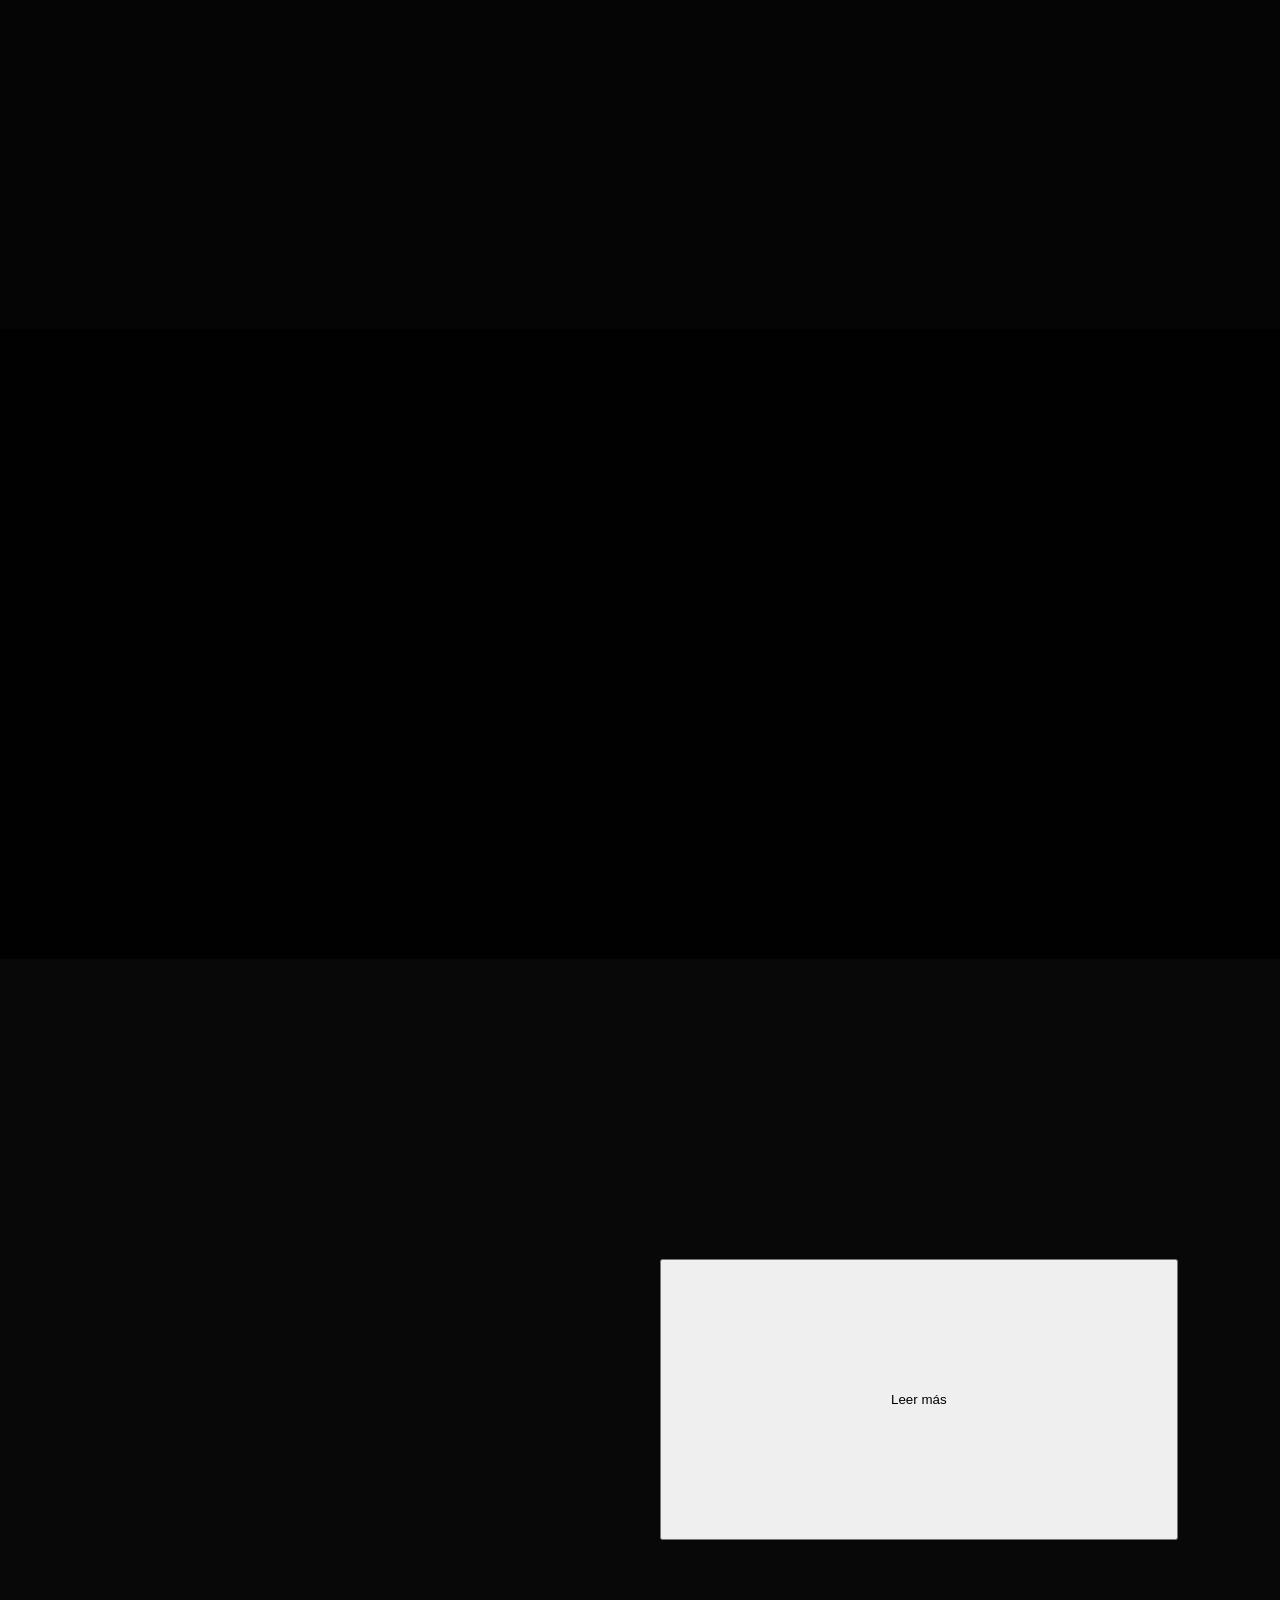
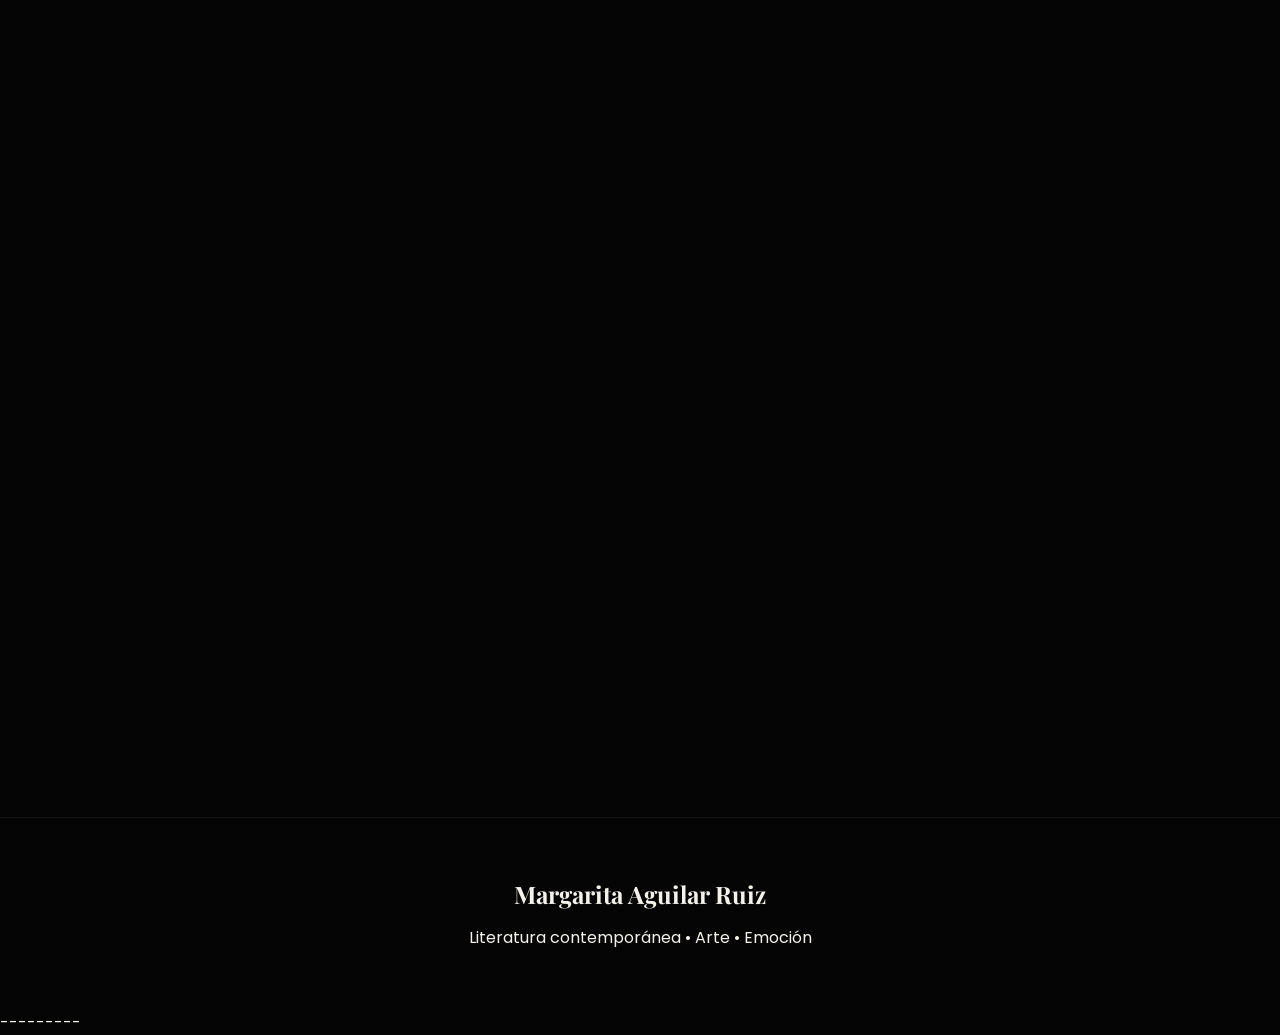
==== commit cfa22e4a: "Add files via upload" ====
--- a/index.html
+++ b/index.html
@@ -1143,7 +1143,7 @@
 
     <div class="about-image reveal">
 
-      <img src="https://elemblob.blob.core.windows.net/media/club15a7caf7865c53_500w.jpg" alt="Autora">
+      <img src="https://www.instagram.com/p/DYc-bxBMkjw/?igsh=dmc5NTF2MjJ4aHdo" alt="Autora">
 
     </div>
 
@@ -1196,14 +1196,14 @@
 
       <div class="book-image">
 
-        <img src="https://images.unsplash.com/photo-1544947950-fa07a98d237f?q=80&w=1200&auto=format&fit=crop" alt="Libro">
+        <img src="https://m.media-amazon.com/images/I/71JqefV6sEL._SY425_.jpg" alt="Libro">
 
       </div>
 
       <div class="book-info">
 
         <h3>
-          Sombras del alma
+          Balam Antsetik
         </h3>
 
         <p>
@@ -1223,62 +1223,7 @@
 
     </div>
 
-    <!-- BOOK 2 -->
-
-    <div class="book-card reveal">
-
-      <div class="book-image">
-
-        <img src="https://images.unsplash.com/photo-1516979187457-637abb4f9353?q=80&w=1200&auto=format&fit=crop" alt="Libro">
-
-      </div>
-
-      <div class="book-info">
-
-        <h3>
-          El eco del silencio
-        </h3>
-
-        <p>
-
-          Una obra introspectiva llena
-          de sensibilidad humana.
-
-        </p>
-
-        <button>
-
-          Leer más
-
-        </button>
-
-      </div>
-
-    </div>
-
-    <!-- BOOK 3 -->
-
-    <div class="book-card reveal">
-
-      <div class="book-image">
-
-        <img src="https://images.unsplash.com/photo-1519682337058-a94d519337bc?q=80&w=1200&auto=format&fit=crop" alt="Libro">
-
-      </div>
-
-      <div class="book-info">
-
-        <h3>
-          Cartas a la noche
-        </h3>
-
-        <p>
-
-          Fragmentos de emociones convertidos
-          en poesía contemporánea.
-
-        </p>
-
+   
         <button>
 
           Leer más
